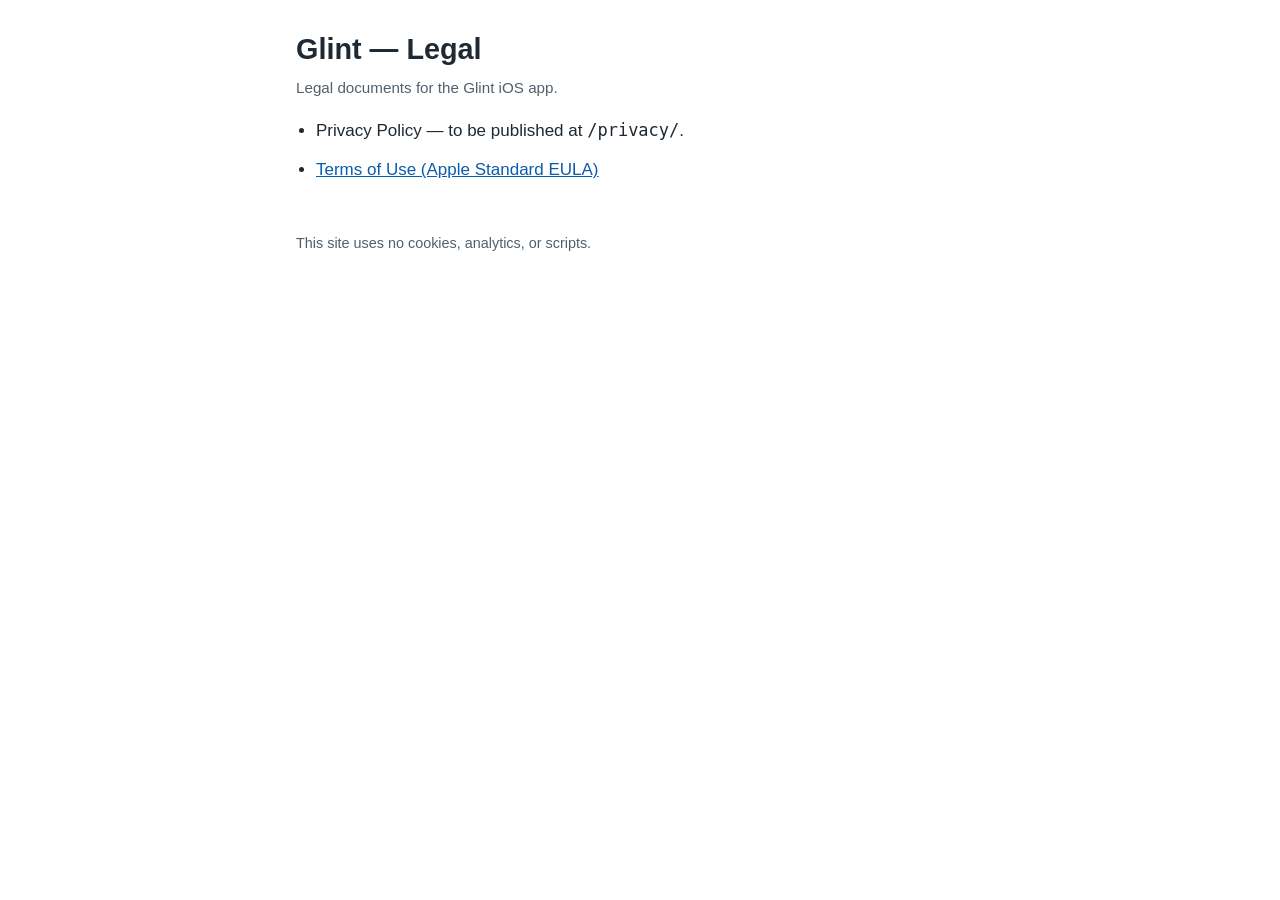
==== index.html @ 45ff4c76 "Initial legal host (index only; privacy policy pending owner facts) Co-Authored-By: Claude Opus 5.5 " ====
<!doctype html>
<html lang="en">
<head>
  <meta charset="utf-8">
  <meta name="viewport" content="width=device-width, initial-scale=1">
  <title>Glint — Legal</title>
  <link rel="stylesheet" href="styles.css">
</head>
<body>
  <main>
    <h1>Glint — Legal</h1>
    <p class="meta">Legal documents for the Glint iOS app.</p>
    <ul>
      <li>Privacy Policy — to be published at <code>/privacy/</code>.</li>
      <li><a href="https://www.apple.com/legal/internet-services/itunes/dev/stdeula/">Terms of Use (Apple Standard EULA)</a></li>
    </ul>
    <footer>This site uses no cookies, analytics, or scripts.</footer>
  </main>
</body>
</html>
---- styles.css ----
:root {
  --text: #1f2933;
  --muted: #52606d;
  --link: #0b5cad;
  --bg: #ffffff;
  --rule: #e4e7eb;
}
@media (prefers-color-scheme: dark) {
  :root {
    --text: #e4e7eb;
    --muted: #9aa5b1;
    --link: #7cb7ff;
    --bg: #12161b;
    --rule: #2b333c;
  }
}
* { box-sizing: border-box; }
body {
  margin: 0;
  background: var(--bg);
  color: var(--text);
  font: 17px/1.6 -apple-system, BlinkMacSystemFont, "Segoe UI", Roboto, Helvetica, Arial, sans-serif;
}
main { max-width: 720px; margin: 0 auto; padding: 32px 16px 64px; }
h1 { font-size: 1.8rem; line-height: 1.25; margin: 0 0 8px; }
h2 { font-size: 1.2rem; margin: 32px 0 8px; padding-top: 16px; border-top: 1px solid var(--rule); }
p, li { margin: 0 0 12px; }
ul { padding-left: 20px; }
a { color: var(--link); }
.meta { color: var(--muted); font-size: 0.95rem; }
table { width: 100%; border-collapse: collapse; margin: 8px 0 16px; font-size: 0.95rem; }
th, td { text-align: left; vertical-align: top; padding: 8px; border-bottom: 1px solid var(--rule); }
.table-wrap { overflow-x: auto; }
footer { margin-top: 48px; color: var(--muted); font-size: 0.9rem; }
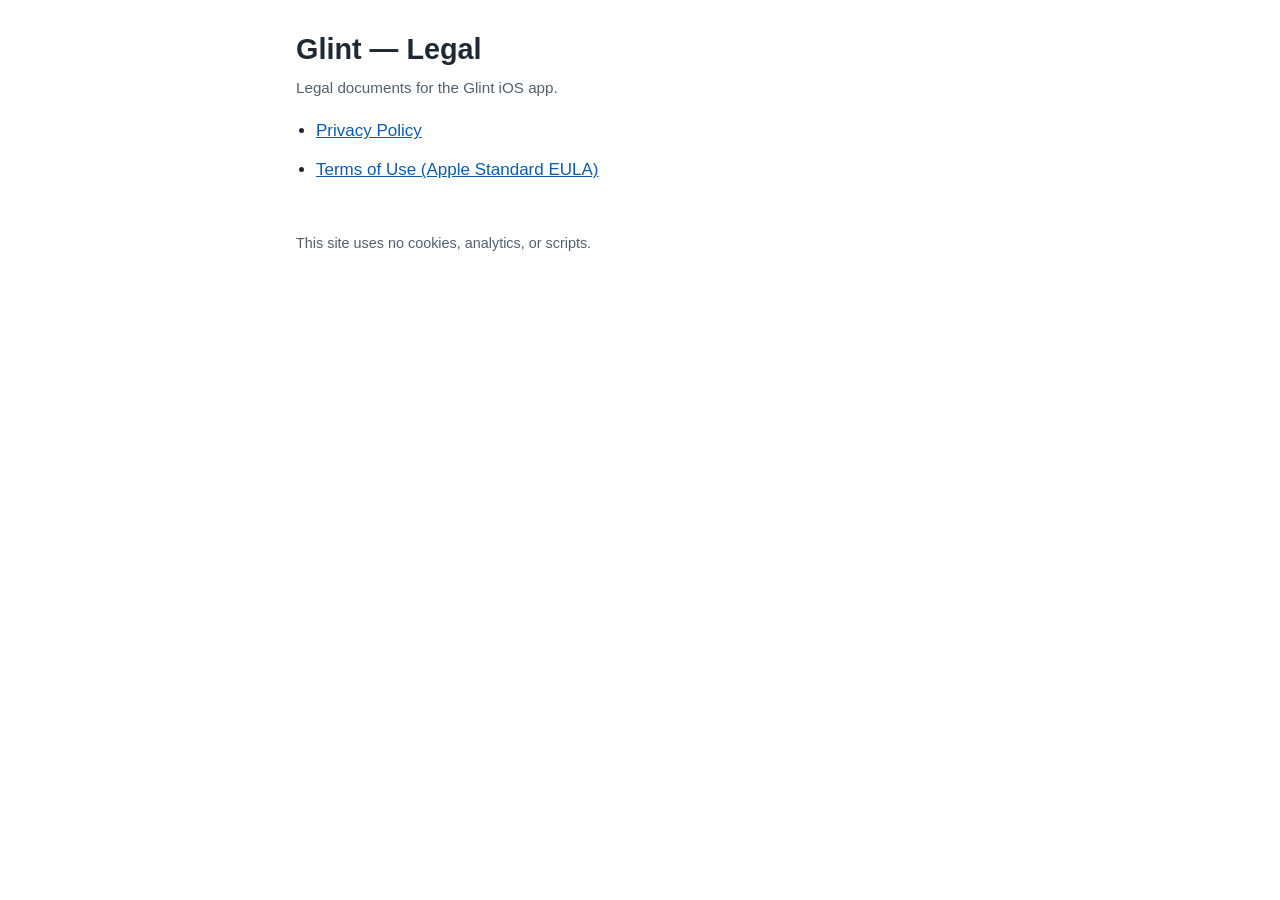
==== commit be7651de: "Publish Glint Privacy Policy (effective October 8, 2026) Co-Authored-By: Claude Opus 5.5 <noreply@an" ====
--- a/index.html
+++ b/index.html
@@ -11,7 +11,7 @@
     <h1>Glint — Legal</h1>
     <p class="meta">Legal documents for the Glint iOS app.</p>
     <ul>
-      <li>Privacy Policy — to be published at <code>/privacy/</code>.</li>
+      <li><a href="privacy/">Privacy Policy</a></li>
       <li><a href="https://www.apple.com/legal/internet-services/itunes/dev/stdeula/">Terms of Use (Apple Standard EULA)</a></li>
     </ul>
     <footer>This site uses no cookies, analytics, or scripts.</footer>
